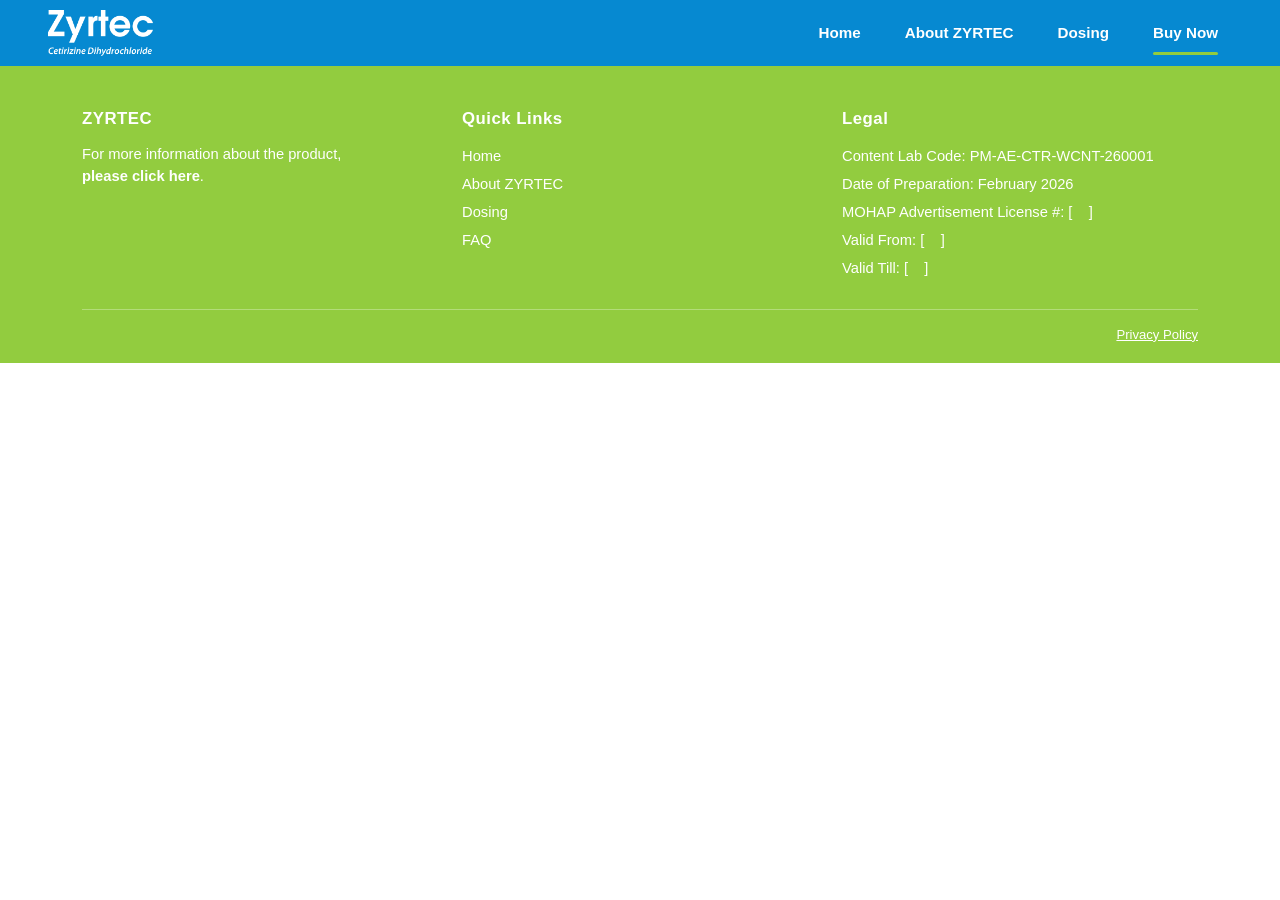
==== buy-now.html @ 0d6c66dc "structure pages" ====
<!DOCTYPE html>
<html lang="en">

<head>
    <meta charset="UTF-8" />
    <meta name="viewport" content="width=device-width, initial-scale=1.0" />
    <meta name="description" content="ZYRTEC (Cetirizine Dihydrochloride) — fast & effective relief of allergy symptoms in 20 to 60 minutes." />
    <title>ZYRTEC — Fast &amp; Effective Allergy Relief</title>

    <!-- Bootstrap 5 -->
    <link href="https://cdn.jsdelivr.net/npm/bootstrap@5.3.3/dist/css/bootstrap.min.css" rel="stylesheet" />

    <link rel="stylesheet" href="./styles.css" />
</head>

<body>

    <!-- ============== NAVBAR ============== -->
    <nav class="navbar navbar-expand-lg zyrtec-navbar sticky-top" aria-label="Main navigation">
        <div class="container-fluid px-3 px-lg-5">
            <a class="navbar-brand" href="#" aria-label="Zyrtec home">
                <img src="./assets/zertec-logo.png" alt="Zyrtec - Cetirizine Dihydrochloride" class="brand-logo" />
            </a>

            <button class="navbar-toggler" type="button" data-bs-toggle="collapse" data-bs-target="#mainNav" aria-controls="mainNav" aria-expanded="false" aria-label="Toggle navigation">
                <span class="navbar-toggler-icon"></span>
            </button>

            <div class="collapse navbar-collapse justify-content-end" id="mainNav">
                <ul class="navbar-nav align-items-lg-center gap-lg-3">
                    <li class="nav-item">
                        <a class="nav-link" aria-current="page" href="index.html">Home</a>
                    </li>
                    <li class="nav-item ">
                        <a class="nav-link" href="about-zyrtec.html">About ZYRTEC</a>
                    </li>
                    <li class="nav-item"><a class="nav-link" href="dosing.html">Dosing</a></li>
                    <li class="nav-item"><a class="nav-link active" href="buy-now.html">Buy Now</a></li>

                </ul>
            </div>
        </div>
    </nav>

    <main id="home">



    </main>

    <!-- ============== FOOTER ============== -->
    <footer class="zyrtec-footer" aria-label="Site footer">
        <div class="container">
            <div class="row g-4">
                <div class="col-md-4">
                    <p class="footer-heading">ZYRTEC</p>
                    <p class="footer-block">For more information about the product,<br>
                        <a href="https://assets.gskinternet.com/pharma/GSKpro/Gulf/Zyrtec/pi_13875_v1_0.pdf" class="footer-link">please click here</a>.
                    </p>
                </div>
                <div class="col-md-4">
                    <p class="footer-heading">Quick Links</p>
                    <ul class="footer-links">
                        <li><a href="index.html">Home</a></li>
                        <li><a href="about-zyrtec.html">About ZYRTEC</a></li>
                        <li><a href="dosing.html">Dosing</a></li>
                        <li><a href="faq.html">FAQ</a></li>
                    </ul>
                </div>
                <div class="col-md-4">
                    <p class="footer-heading">Legal</p>
                    <ul class="footer-meta">
                        <li>Content Lab Code: PM-AE-CTR-WCNT-260001</li>
                        <li>Date of Preparation: February 2026</li>
                        <li>MOHAP Advertisement License #: [&nbsp;&nbsp;&nbsp;&nbsp;]</li>
                        <li>Valid From: [&nbsp;&nbsp;&nbsp;&nbsp;]</li>
                        <li>Valid Till: [&nbsp;&nbsp;&nbsp;&nbsp;]</li>
                    </ul>
                </div>
            </div>
            <div class="footer-bottom text-end">
                <!-- <small>&copy; 2026 GSK group of companies. Always read the label. Zyrtec&reg; is a registered trademark.</small> -->
                <a href="https://privacy.gsk.com/en-in/privacy-notice/general/">Privacy Policy</a>
            </div>
        </div>
    </footer>

    <!-- ============== COOKIES POPUP ============== -->
    <aside id="cookiesPopup" class="cookies-popup" role="dialog" aria-live="polite" aria-labelledby="cookiesTitle" aria-describedby="cookiesIntro" hidden>
        <div class="container">
            <h2 id="cookiesTitle" class="cookies-title">We use cookies</h2>
            <p id="cookiesIntro" class="cookies-intro">
                We use cookies to enhance your website experience. Some cookies are necessary to run the website.
                Others are optional: performance cookies show us how you use our website and features;
                functional cookies remember your preferences and advertising cookies help us share relevant content.
                <a href="#cookie-policy" class="cookies-policy-link">Cookie Policy</a>
            </p>

            <div class="cookies-details" id="cookiesDetails">
                <label class="cookie-option">
                    <input type="checkbox" id="cookiePerformance" checked />
                    <span class="cookie-check" aria-hidden="true"></span>
                    <span class="cookie-option-text">
                        <span class="cookie-option-title">Performance cookies</span>
                        <span class="cookie-option-desc">
                            Collect information about your use of our website, e.g. page visits or error messages.
                            This information is aggregated and anonymised and used to improve our website. If you
                            don't allow these cookies, we won't know when you have visited our website and won't
                            be able to monitor its performance.
                        </span>
                    </span>
                </label>

                <label class="cookie-option">
                    <input type="checkbox" id="cookieFunctional" checked />
                    <span class="cookie-check" aria-hidden="true"></span>
                    <span class="cookie-option-text">
                        <span class="cookie-option-title">Functional cookies</span>
                        <span class="cookie-option-desc">
                            Allow our websites to remember your user name, language preference, or geographic
                            region. This information is used to provide a personalised experience and to make the
                            website easier to use. If you don't allow these cookies, then some or all features
                            may not function.
                        </span>
                    </span>
                </label>

                <label class="cookie-option">
                    <input type="checkbox" id="cookieAdvertising" checked />
                    <span class="cookie-check" aria-hidden="true"></span>
                    <span class="cookie-option-text">
                        <span class="cookie-option-title">Advertising cookies</span>
                        <span class="cookie-option-desc">
                            Allow us to display advertising we think is relevant to you. We build profiles based
                            on your browsing history, which we share with our advertising partners to show you
                            relevant advertisements on other sites. If you don't allow these cookies you will
                            still receive advertising, but it will be less relevant.
                        </span>
                    </span>
                </label>
            </div>

            <div class="cookies-actions">
                <button type="button" class="cookies-toggle" id="cookiesToggle" aria-controls="cookiesDetails" aria-expanded="true">
                    <span class="cookies-toggle-label">Show less</span>
                    <svg class="cookies-toggle-icon" viewBox="0 0 16 16" width="14" height="14" aria-hidden="true">
                        <path fill="none" stroke="currentColor" stroke-width="2" stroke-linecap="round" stroke-linejoin="round" d="M3 10l5-5 5 5" />
                    </svg>
                </button>
                <div class="cookies-buttons">
                    <button type="button" class="btn btn-cookies-outline" id="cookiesOptOut">OPT OUT</button>
                    <button type="button" class="btn btn-cookies-primary" id="cookiesAccept">ACCEPT</button>
                </div>
            </div>
        </div>
    </aside>

    <script src="https://cdn.jsdelivr.net/npm/bootstrap@5.3.3/dist/js/bootstrap.bundle.min.js"></script>
    <script src="./script.js"></script>
</body>

</html>
---- styles.css ----
/* ========================================================
   ZYRTEC Microsite — Brand Stylesheet
   ======================================================== */

:root {
  --color-lemon: #92cc3f;
  --color-lemon-dark: #7eb334;
  --color-blue: #3d518c;
  --color-zyrtec-blue: #0689d1;
  --color-zyrtec-blue-dark: #056fa9;
  --color-white: #ffffff;
  --color-light-gray: #f5f7fa;
  --color-text: #2b2b2b;
  --color-muted: #6b7280;

  --font-family: Arial, Helvetica, sans-serif;

  --radius-pill: 50px;
  --radius-card: 14px;
  --shadow-card: 0 8px 24px rgba(10, 48, 90, 0.08);
  --shadow-navbar: 0 2px 12px rgba(0, 0, 0, 0.08);
}

/* ---------- Base ---------- */
*,
*::before,
*::after {
  box-sizing: border-box;
}

html {
  scroll-behavior: smooth;
}

body {
  font-family: var(--font-family);
  color: var(--color-text);
  line-height: 1.6;
  background: var(--color-white);
  -webkit-font-smoothing: antialiased;
}

h1,
h2,
h3,
h4 {
  font-family: var(--font-family);
  color: var(--color-blue);
}

h1 {
  font-weight: 700;
}

h2 {
  font-weight: 600;
}

h3 {
  font-weight: 500;
}

a {
  color: var(--color-zyrtec-blue);
  text-decoration: none;
}

a:hover {
  color: var(--color-zyrtec-blue-dark);
  text-decoration: underline;
}

sup {
  font-size: 0.65em;
  top: -0.4em;
}

/* ---------- Buttons ---------- */
.btn-zyrtec {
  background-color: var(--color-zyrtec-blue);
  color: #fff;
  border-radius: var(--radius-pill);
  padding: 12px 28px;
  font-weight: 600;
  border: 0;
  transition: background-color .15s ease, transform .15s ease;
}

.btn-zyrtec:hover {
  background-color: var(--color-zyrtec-blue-dark);
  color: #fff;
  transform: translateY(-1px);
}

.btn-lemon {
  background-color: var(--color-lemon);
  color: #fff;
  border-radius: var(--radius-pill);
  padding: 12px 40px;
  font-weight: 600;
  border: 0;
  transition: background-color .15s ease, transform .15s ease;
}

.btn-lemon:hover,
.btn-lemon:focus {
  background-color: var(--color-lemon-dark);
  color: #fff;
  transform: translateY(-1px);
  text-decoration: none;
}

.btn-lemon.btn-sm,
.btn-zyrtec.btn-sm {
  padding: 8px 22px;
  font-size: .9rem;
}

.btn-outline-white {
  border: 2px solid #fff;
  background: transparent;
  color: #fff;
  border-radius: var(--radius-pill);
  padding: 10px 26px;
  font-weight: 600;
  transition: background-color .15s, color .15s;
}

.btn-outline-white:hover {
  background: #fff;
  color: var(--color-zyrtec-blue);
}

.btn-find-relief {
  padding: 8px 22px;
  font-size: .95rem;
}

/* ========================================================
   NAVBAR
   ======================================================== */
.zyrtec-navbar {
  background-color: var(--color-zyrtec-blue);
  padding: 10px 0;
  transition: box-shadow .2s ease;
}

.zyrtec-navbar.is-scrolled {
  box-shadow: var(--shadow-navbar);
}

.zyrtec-navbar .navbar-brand {
  display: inline-flex;
  align-items: center;
  padding: 0;
}

.brand-logo {
  height: 46px;
  width: auto;
  display: block;
}

.zyrtec-navbar .navbar-nav .nav-link {
  color: #fff;
  font-weight: 600;
  padding: 8px 14px !important;
  position: relative;
  font-size: .95rem;
}

.zyrtec-navbar .navbar-nav .nav-link:hover,
.zyrtec-navbar .navbar-nav .nav-link:focus {
  color: #fff;
  opacity: .85;
  text-decoration: none;
}

.zyrtec-navbar .navbar-nav .nav-link.active {
  font-weight: 700;
}

.zyrtec-navbar .navbar-nav .nav-link.active::after,
.zyrtec-navbar .navbar-nav .nav-link:hover::after,
.zyrtec-navbar .navbar-nav .nav-link:focus::after {
  content: "";
  position: absolute;
  left: 14px;
  right: 14px;
  bottom: -2px;
  height: 3px;
  background: var(--color-lemon);
  border-radius: 2px;
}

.zyrtec-navbar .navbar-toggler {
  border: 2px solid rgba(255, 255, 255, .7);
  padding: 6px 10px;
  border-radius: 8px;
  box-shadow: none;
}

.zyrtec-navbar .navbar-toggler:focus {
  box-shadow: 0 0 0 3px rgba(255, 255, 255, .35);
}

.zyrtec-navbar .navbar-toggler-icon {
  background-image: url("data:image/svg+xml;charset=utf-8,%3Csvg xmlns='http://www.w3.org/2000/svg' viewBox='0 0 30 30'%3E%3Cpath stroke='rgba(255,255,255,1)' stroke-linecap='round' stroke-miterlimit='10' stroke-width='2.5' d='M4 7h22M4 15h22M4 23h22'/%3E%3C/svg%3E");
  width: 1.4em;
  height: 1.4em;
}

.zyrtec-navbar .dropdown-menu {
  border: 0;
  box-shadow: var(--shadow-card);
  border-radius: 10px;
}

.zyrtec-navbar .dropdown-item:hover {
  background: var(--color-light-gray);
  color: var(--color-zyrtec-blue);
}

/* ========================================================
   HERO
   ======================================================== */
.hero {
  position: relative;
  width: 100%;
  overflow: hidden;
  background-color: var(--color-zyrtec-blue);
}

.hero-image {
  display: block;
  width: 100%;
  height: auto;
  object-fit: cover;
  object-position: center;
}

/* ========================================================
   FAST & EFFECTIVE block
   ======================================================== */
.section-title-block {
  padding: 40px 0 20px;
}

.fe-title {
  color: var(--color-lemon);
  font-weight: 700;
  font-size: clamp(2rem, 4vw, 3rem);
  letter-spacing: 1px;
  margin: 0;
}

.fe-sub {
  color: var(--color-blue);
  font-size: clamp(1rem, 1.5vw, 1.25rem);
  margin-top: 4px;
}

/* ========================================================
   VIDEO SECTION
   ======================================================== */
.video-section {
  padding: 30px 0 50px;
}

.video-thumb {
  position: relative;
  display: block;
  width: 100%;
  max-width: 1100px;
  margin: 0 auto;
  border: 0;
  padding: 0;
  background: var(--color-light-gray);
  border-radius: var(--radius-card);
  overflow: hidden;
  cursor: pointer;
  box-shadow: var(--shadow-card);
}

.video-thumb-img {
  width: 100%;
  height: auto;
  display: block;
  object-fit: cover;
}

.video-play {
  position: absolute;
  top: 50%;
  left: 50%;
  transform: translate(-50%, -50%);
  width: 84px;
  height: 84px;
  background: rgba(255, 255, 255, .85);
  color: var(--color-zyrtec-blue);
  border-radius: 50%;
  display: flex;
  align-items: center;
  justify-content: center;
  box-shadow: 0 8px 24px rgba(0, 0, 0, .25);
  transition: transform .2s ease, background-color .2s ease;
}

.video-thumb:hover .video-play {
  transform: translate(-50%, -50%) scale(1.06);
  background: #fff;
}

/* ========================================================
   CTA CARDS (About / Dosing)
   ======================================================== */
.cta-cards {
  padding: 40px 0 60px;
}

.cta-card {
  background: #fff;
  border-radius: var(--radius-card);
  padding: 24px;
  display: flex;
  align-items: center;
  gap: 20px;
  box-shadow: var(--shadow-card);
  transition: transform .2s ease, box-shadow .2s ease;
}

.cta-card:hover {
  transform: translateY(-3px);
  box-shadow: 0 14px 32px rgba(10, 48, 90, 0.12);
}

.cta-card-icon {
  flex: 0 0 120px;
  width: 120px;
  height: 120px;
  display: flex;
  align-items: center;
  justify-content: center;
}

.cta-icon-img {
  max-width: 100%;
  max-height: 100%;
  object-fit: contain;
}

.cta-card-body {
  flex: 1;
}

.cta-card-title {
  color: var(--color-zyrtec-blue);
  font-size: 1.35rem;
  font-weight: 500;
  margin: 0 0 10px;
  line-height: 1.15;
}

.cta-card-title strong {
  font-weight: 700;
  display: block;
}

/* ========================================================
   HOW IT WORKS
   ======================================================== */
.how-section {
  padding: 70px 0;
}

.step-card {
  background: #fff;
  border-radius: var(--radius-card);
  padding: 30px 24px;
  box-shadow: var(--shadow-card);
  height: 100%;
  text-align: center;
  border-top: 4px solid var(--color-zyrtec-blue);
}

.step-num {
  display: inline-flex;
  align-items: center;
  justify-content: center;
  width: 56px;
  height: 56px;
  border-radius: 50%;
  background: var(--color-lemon);
  color: #fff;
  font-size: 1.5rem;
  font-weight: 700;
  margin-bottom: 14px;
}

.step-card h3 {
  color: var(--color-blue);
  font-size: 1.2rem;
  font-weight: 700;
  margin-bottom: 8px;
}

.step-card p {
  color: var(--color-muted);
  margin: 0;
}

/* ========================================================
   SYMPTOMS
   ======================================================== */
.symptoms-section {
  background: var(--color-light-gray);
  padding: 70px 0;
}

.section-heading {
  color: var(--color-blue);
  font-weight: 700;
  font-size: clamp(1.6rem, 2.5vw, 2.2rem);
  margin-bottom: 6px;
}

.section-lede {
  color: var(--color-muted);
  margin-bottom: 30px;
}

.symptom-tile {
  background: #fff;
  border-radius: var(--radius-card);
  padding: 26px 12px;
  text-align: center;
  box-shadow: var(--shadow-card);
  transition: transform .2s ease;
  height: 100%;
}

.symptom-tile:hover {
  transform: translateY(-3px);
}

.symptom-ic {
  display: inline-block;
  font-size: 2.2rem;
  margin-bottom: 8px;
  color: var(--color-zyrtec-blue);
}

.symptom-tile p {
  margin: 0;
  font-weight: 600;
  color: var(--color-blue);
  font-size: .95rem;
}

/* ========================================================
   PRODUCT RANGE
   ======================================================== */
.product-range {
  padding: 70px 0;
}

.product-card {
  background: #fff;
  border-radius: var(--radius-card);
  overflow: hidden;
  box-shadow: var(--shadow-card);
  height: 100%;
  transition: transform .2s ease, box-shadow .2s ease;
}

.product-card:hover {
  transform: translateY(-3px);
  box-shadow: 0 14px 32px rgba(10, 48, 90, 0.12);
}

.product-media {
  background: linear-gradient(135deg, #eaf5fc 0%, #d8ecf7 100%);
  height: 180px;
  display: flex;
  align-items: center;
  justify-content: center;
  position: relative;
}

.product-badge {
  background: var(--color-zyrtec-blue);
  color: #fff;
  font-weight: 700;
  font-size: 1.3rem;
  padding: 16px 22px;
  border-radius: 50%;
  width: 110px;
  height: 110px;
  display: flex;
  align-items: center;
  justify-content: center;
  box-shadow: 0 6px 20px rgba(6, 137, 209, .35);
  letter-spacing: 1px;
}

.product-badge.badge-family {
  background: var(--color-lemon);
  box-shadow: 0 6px 20px rgba(146, 204, 63, .35);
}

.product-badge.badge-drops {
  background: var(--color-blue);
  box-shadow: 0 6px 20px rgba(61, 81, 140, .35);
}

.product-body {
  padding: 22px 24px 26px;
}

.product-body h3 {
  color: var(--color-blue);
  font-size: 1.15rem;
  font-weight: 700;
  margin-bottom: 8px;
}

.product-body p {
  color: var(--color-muted);
  margin-bottom: 16px;
  font-size: .95rem;
}

/* ========================================================
   WHY ZYRTEC
   ======================================================== */
.why-section {
  background: var(--color-light-gray);
  padding: 70px 0;
}

.benefit-card {
  background: #fff;
  border-radius: var(--radius-card);
  padding: 30px 24px;
  box-shadow: var(--shadow-card);
  height: 100%;
  border-top: 4px solid var(--color-lemon);
  text-align: center;
}

.benefit-num {
  display: inline-flex;
  align-items: center;
  justify-content: center;
  width: 52px;
  height: 52px;
  border-radius: 50%;
  background: var(--color-zyrtec-blue);
  color: #fff;
  font-size: 1.4rem;
  font-weight: 700;
  margin-bottom: 14px;
}

.benefit-card h3 {
  color: var(--color-blue);
  font-size: 1.2rem;
  font-weight: 700;
  margin-bottom: 8px;
}

.benefit-card p {
  color: var(--color-muted);
  margin: 0;
}

/* ========================================================
   FAQ
   ======================================================== */
.faq-section {
  padding: 70px 0;
}

.faq-title {
  color: var(--color-zyrtec-blue);
  font-weight: 700;
  font-size: clamp(2rem, 3.5vw, 3rem);
  margin-bottom: 40px;
}

.faq-accordion .accordion-item {
  background: #fff;
  border: 1px solid rgba(6, 137, 209, .15);
  border-radius: var(--radius-card) !important;
  margin-bottom: 14px;
  overflow: hidden;
  box-shadow: 0 2px 8px rgba(10, 48, 90, 0.05);
}

.faq-accordion .accordion-button {
  background: #fff;
  color: var(--color-text);
  font-size: 1.05rem;
  font-weight: 500;
  padding: 18px 24px;
  box-shadow: none;
  border: 0;
  font-family: var(--font-family);
}

.faq-accordion .accordion-button strong {
  color: var(--color-zyrtec-blue);
  font-weight: 700;
}

.faq-accordion .accordion-button:not(.collapsed) {
  background: #f0f9ff;
  color: var(--color-blue);
}

.faq-accordion .accordion-button:focus {
  box-shadow: 0 0 0 3px rgba(6, 137, 209, .2);
}

/* custom + / - indicator */
.faq-accordion .accordion-button::after {
  background-image: none;
  content: "+";
  width: 32px;
  height: 32px;
  border-radius: 50%;
  background-color: var(--color-zyrtec-blue);
  color: #fff;
  font-size: 1.4rem;
  font-weight: 700;
  line-height: 32px;
  text-align: center;
  transform: none;
  transition: transform .2s ease, background-color .2s ease;
}

.faq-accordion .accordion-button:not(.collapsed)::after {
  content: "\2212";
  transform: none;
  background-color: var(--color-blue);
}

.faq-accordion .accordion-body {
  padding: 0 24px 22px;
  color: var(--color-text);
  font-size: 1rem;
}

/* ========================================================
   DISCLAIMER + REFERENCES
   ======================================================== */
.disclaimer-section {
  padding: 40px 0 10px;
  color: var(--color-blue);
  font-size: .8rem;
  line-height: 1.5;
  border-top: 1px solid #e5e9f2;
}

.disclaimer-section p {
  margin-bottom: .35rem;
}

.disclaimer-section a {
  color: var(--color-blue);
  text-decoration: underline;
}

.references-section {
  padding: 20px 0 40px;
  font-size: .85rem;
  color: var(--color-blue);
}

.references-title {
  color: var(--color-blue);
  font-size: 1rem;
  font-weight: 700;
  margin-bottom: 10px;
}

.references-list {
  padding-left: 20px;
  margin-bottom: 14px;
}

.references-list li {
  margin-bottom: 6px;
}

.ref-note {
  color: var(--color-blue);
  font-size: .8rem;
}

/* ========================================================
   FOOTER
   ======================================================== */
.zyrtec-footer {
  background: var(--color-lemon);
  color: #fff;
  padding: 40px 0 18px;
  font-size: .92rem;
}

.zyrtec-footer a {
  color: #fff;
  text-decoration: none;
}

.zyrtec-footer a:hover {
  color: #fff;
  text-decoration: underline;
  opacity: .9;
}

.footer-heading {
  font-weight: 700;
  font-size: 1.05rem;
  color: #fff;
  margin-bottom: 10px;
  letter-spacing: .5px;
}

.footer-block {
  margin: 0;
  line-height: 1.5;
}

.footer-link {
  color: #fff;
  text-decoration: underline;
  font-weight: 600;
}

.footer-links,
.footer-meta {
  list-style: none;
  padding: 0;
  margin: 0;
  line-height: 1.9;
}

.footer-links li a {
  display: inline-block;
}

.footer-bottom {
  /* display: flex;
  justify-content: space-between;
  align-items: center;
  gap: 12px;
  flex-wrap: wrap; */
  margin-top: 26px;
  padding-top: 14px;
  border-top: 1px solid rgba(255, 255, 255, .3);
  font-size: .82rem;
}

.footer-bottom a {
  text-decoration: underline;
}

/* ========================================================
   RESPONSIVE
   ======================================================== */
@media (max-width: 991.98px) {
  .zyrtec-navbar .navbar-collapse {
    background: var(--color-zyrtec-blue);
    padding: 14px 18px;
    margin-top: 10px;
    border-radius: 10px;
    box-shadow: 0 8px 20px rgba(0, 0, 0, .15);
  }

  .zyrtec-navbar .navbar-nav {
    gap: 4px;
  }

  .zyrtec-navbar .navbar-nav .nav-link {
    padding: 10px 14px !important;
    border-radius: 6px;
  }

  .zyrtec-navbar .navbar-nav .nav-link:hover,
  .zyrtec-navbar .navbar-nav .nav-link:focus {
    background: rgba(255, 255, 255, .1);
    opacity: 1;
  }

  .zyrtec-navbar .navbar-nav .nav-link.active {
    background: rgba(255, 255, 255, .15);
  }

  .zyrtec-navbar .navbar-nav .nav-link.active::after,
  .zyrtec-navbar .navbar-nav .nav-link:hover::after,
  .zyrtec-navbar .navbar-nav .nav-link:focus::after {
    display: none;
  }

  .btn-find-relief {
    display: inline-block;
    margin-top: 10px;
  }

  .cta-card {
    flex-direction: column;
    text-align: center;
  }
}

@media (max-width: 575.98px) {
  .brand-logo {
    height: 38px;
  }

  .footer-bottom {
    justify-content: center;
    text-align: center;
  }
}
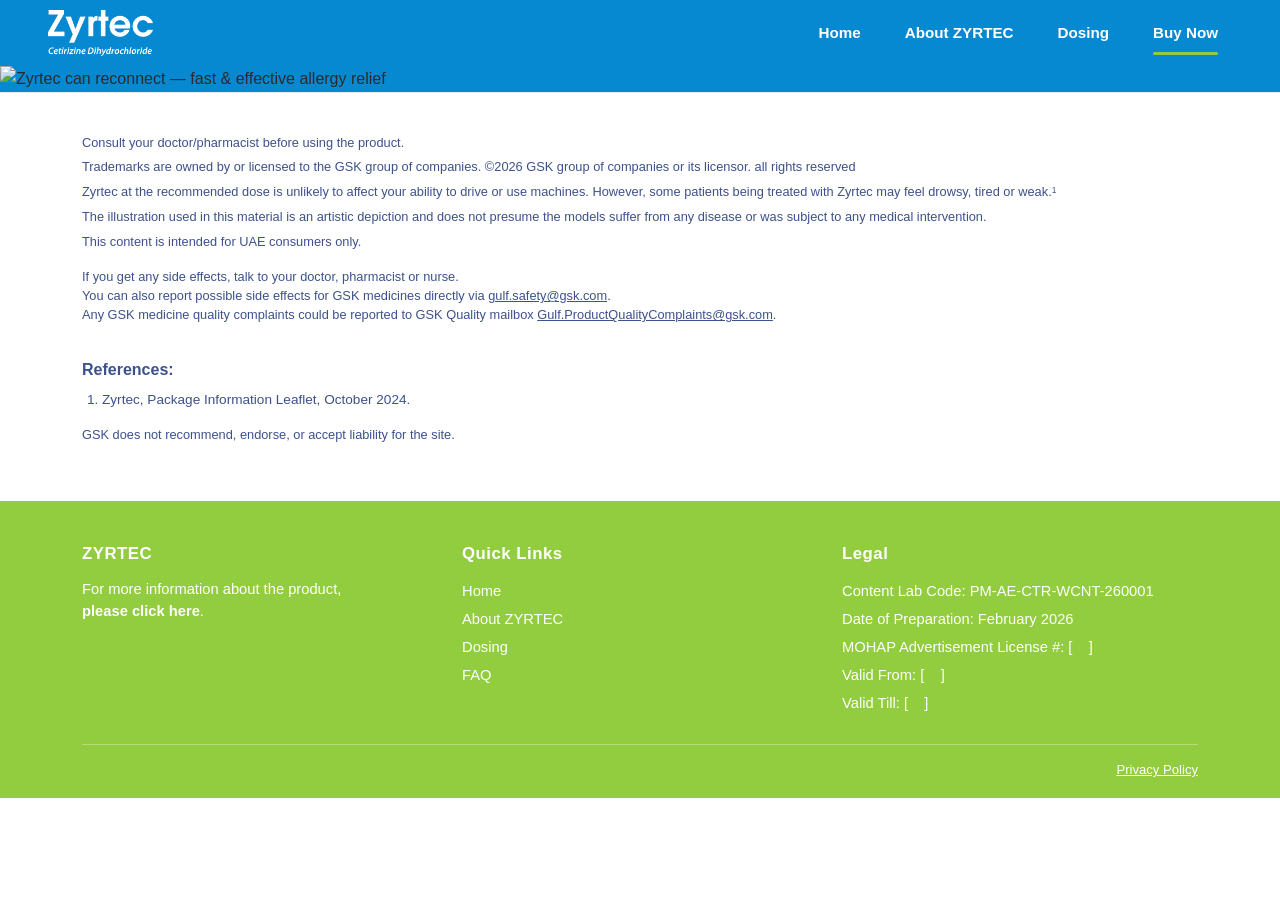
==== commit 6c8cb1e1: "Test-push$buy page basics" ====
--- a/buy-now.html
+++ b/buy-now.html
@@ -44,6 +44,41 @@
 
     <main id="home">
 
+    <!-- ============== HERO ============== -->
+    <section class="hero" aria-labelledby="hero-title">
+        <img src="./assets/hero-img-buy.png" alt="Zyrtec can reconnect — fast & effective allergy relief" class="hero-image" />
+        <h1 id="hero-title" class="visually-hidden">Zyrtec can RECONNECT — fast and effective allergy relief</h1>
+    </section>
+
+
+
+    
+    
+    <!-- ============== DISCLAIMER ============== -->
+    <section class="disclaimer-section" aria-label="Disclaimer">
+        <div class="container">
+        <p>Consult your doctor/pharmacist before using the product.</p>
+        <p>Trademarks are owned by or licensed to the GSK group of companies. &copy;2026 GSK group of companies or its licensor. all rights reserved</p>
+        <p>Zyrtec at the recommended dose is unlikely to affect your ability to drive or use machines. However, some patients being treated with Zyrtec may feel drowsy, tired or weak.<sup>1</sup></p>
+        <p>The illustration used in this material is an artistic depiction and does not presume the models suffer from any disease or was subject to any medical intervention.</p>
+        <p>This content is intended for UAE consumers only.</p>
+        <p class="mt-3">If you get any side effects, talk to your doctor, pharmacist or nurse.<br>
+            You can also report possible side effects for GSK medicines directly via <a href="mailto:gulf.safety@gsk.com">gulf.safety@gsk.com</a>.<br>
+            Any GSK medicine quality complaints could be reported to GSK Quality mailbox <a href="mailto:Gulf.ProductQualityComplaints@gsk.com">Gulf.ProductQualityComplaints@gsk.com</a>.</p>
+        </div>
+    </section>
+
+    
+    <!-- ============== REFERENCES ============== -->
+    <section class="references-section" aria-label="References">
+    <div class="container">
+        <h3 class="references-title">References:</h3>
+        <ol class="references-list">
+        <li>Zyrtec, Package Information Leaflet, October 2024.</li>
+        </ol>
+        <p class="ref-note">GSK does not recommend, endorse, or accept liability for the site.</p>
+    </div>
+    </section>
 
 
     </main>
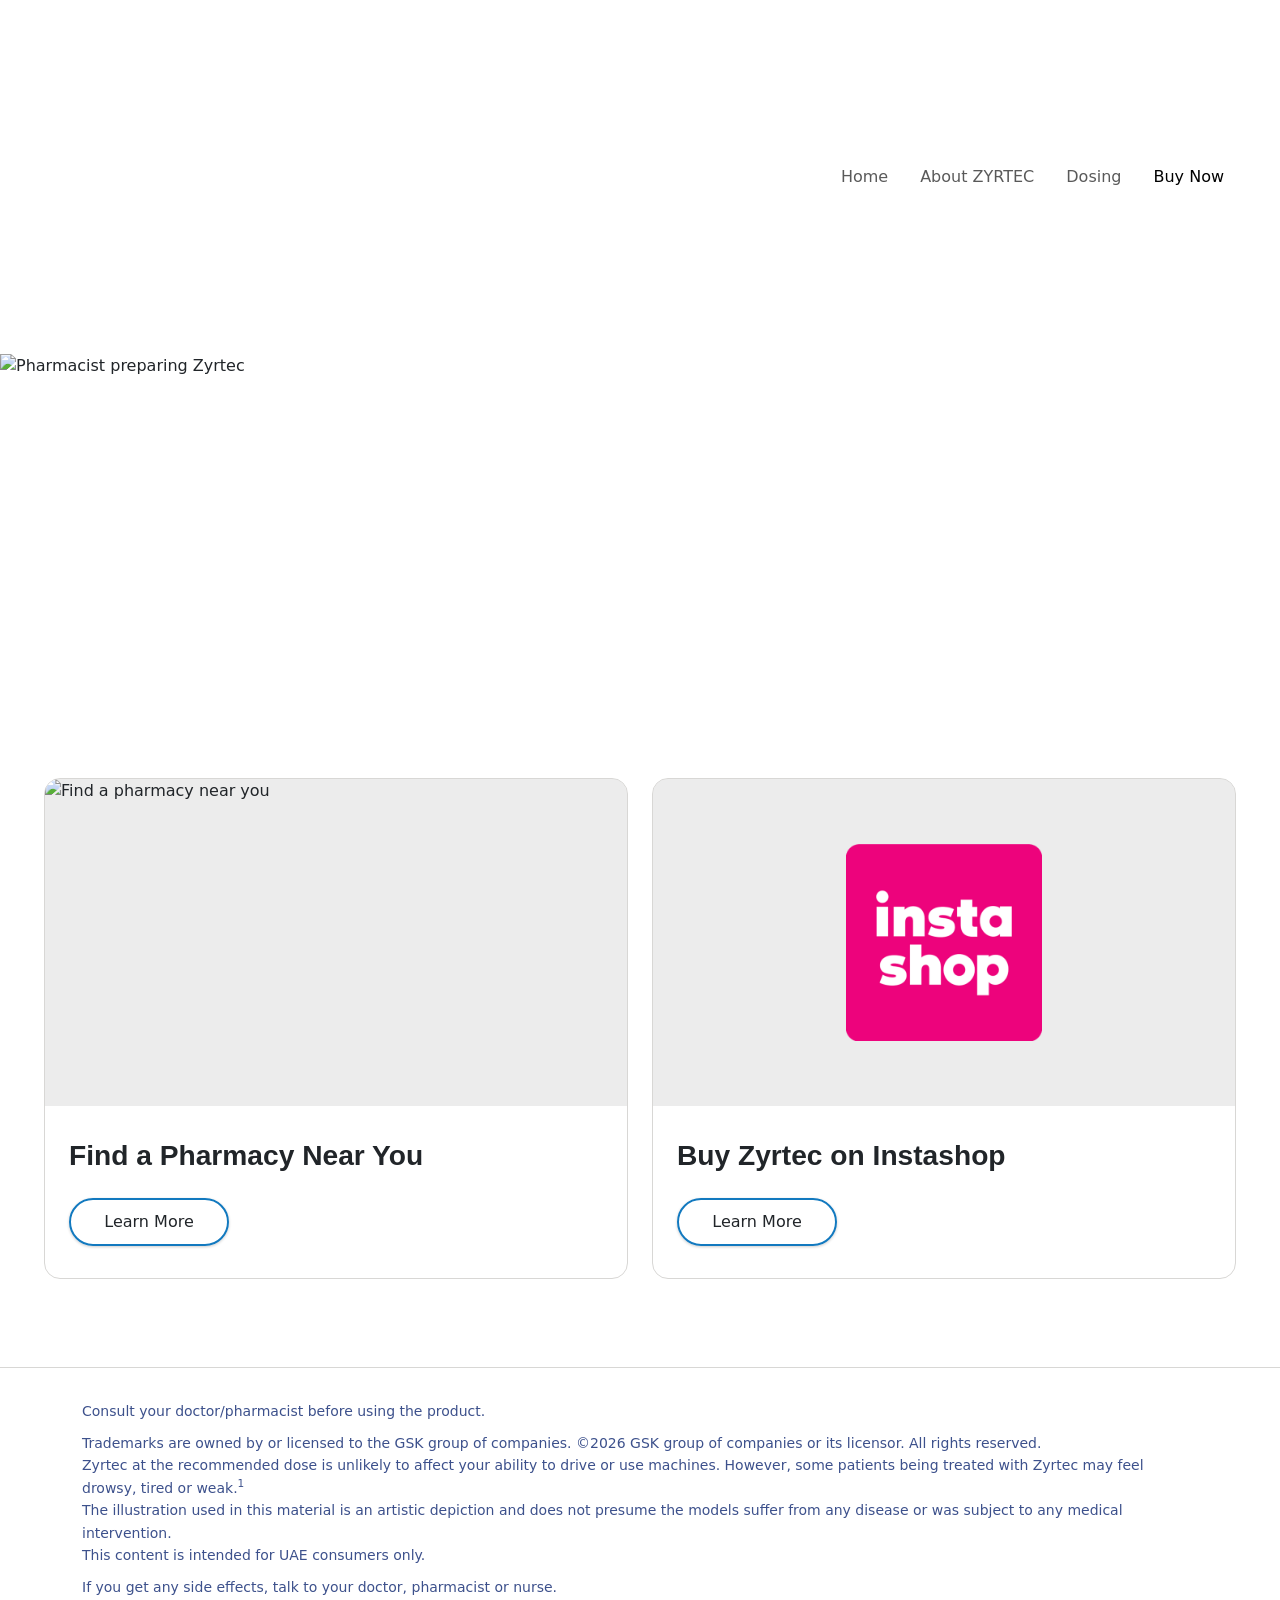
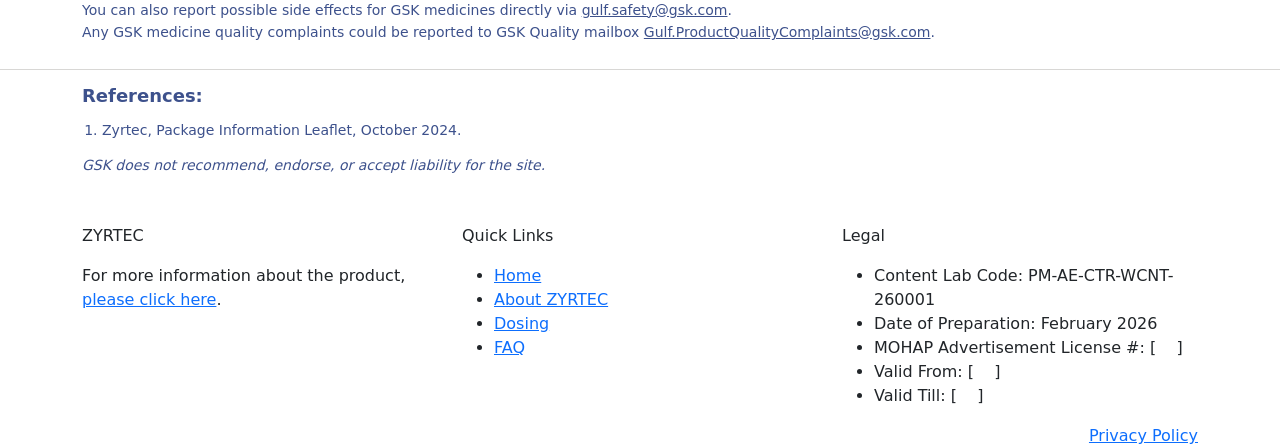
==== commit be766e01: "buy-now page" ====
--- a/buy-now.html
+++ b/buy-now.html
@@ -10,10 +10,11 @@
     <!-- Bootstrap 5 -->
     <link href="https://cdn.jsdelivr.net/npm/bootstrap@5.3.3/dist/css/bootstrap.min.css" rel="stylesheet" />
 
-    <link rel="stylesheet" href="./styles.css" />
+    <link rel="stylesheet" href="./css/styles.css" />
+    <link rel="stylesheet" href="./css/buy-now.css" />
 </head>
 
-<body>
+<body class="buy-page">
 
     <!-- ============== NAVBAR ============== -->
     <nav class="navbar navbar-expand-lg zyrtec-navbar sticky-top" aria-label="Main navigation">
@@ -42,44 +43,78 @@
         </div>
     </nav>
 
-    <main id="home">
-
-    <!-- ============== HERO ============== -->
-    <section class="hero" aria-labelledby="hero-title">
-        <img src="./assets/hero-img-buy.png" alt="Zyrtec can reconnect — fast & effective allergy relief" class="hero-image" />
-        <h1 id="hero-title" class="visually-hidden">Zyrtec can RECONNECT — fast and effective allergy relief</h1>
-    </section>
-
-
-
-    
-    
-    <!-- ============== DISCLAIMER ============== -->
-    <section class="disclaimer-section" aria-label="Disclaimer">
-        <div class="container">
-        <p>Consult your doctor/pharmacist before using the product.</p>
-        <p>Trademarks are owned by or licensed to the GSK group of companies. &copy;2026 GSK group of companies or its licensor. all rights reserved</p>
-        <p>Zyrtec at the recommended dose is unlikely to affect your ability to drive or use machines. However, some patients being treated with Zyrtec may feel drowsy, tired or weak.<sup>1</sup></p>
-        <p>The illustration used in this material is an artistic depiction and does not presume the models suffer from any disease or was subject to any medical intervention.</p>
-        <p>This content is intended for UAE consumers only.</p>
-        <p class="mt-3">If you get any side effects, talk to your doctor, pharmacist or nurse.<br>
-            You can also report possible side effects for GSK medicines directly via <a href="mailto:gulf.safety@gsk.com">gulf.safety@gsk.com</a>.<br>
-            Any GSK medicine quality complaints could be reported to GSK Quality mailbox <a href="mailto:Gulf.ProductQualityComplaints@gsk.com">Gulf.ProductQualityComplaints@gsk.com</a>.</p>
-        </div>
-    </section>
-
-    
-    <!-- ============== REFERENCES ============== -->
-    <section class="references-section" aria-label="References">
-    <div class="container">
-        <h3 class="references-title">References:</h3>
-        <ol class="references-list">
-        <li>Zyrtec, Package Information Leaflet, October 2024.</li>
-        </ol>
-        <p class="ref-note">GSK does not recommend, endorse, or accept liability for the site.</p>
-    </div>
-    </section>
-
+    <main id="buy-now">
+
+        <!-- ============== HERO ============== -->
+        <section class="buy-hero" aria-labelledby="buy-hero-title">
+            <img src="./assets/buy-now/hero-img.jpg" alt="Pharmacist preparing Zyrtec" class="buy-hero-img" />
+
+        </section>
+
+        <!-- ============== CARDS ============== -->
+        <section class="buy-cards-section" aria-label="Where to buy Zyrtec">
+            <div class="container">
+                <div class="row g-4">
+                    <div class="col-md-6">
+                        <article class="buy-card bn-reveal">
+                            <div class="buy-card-media">
+                                <img src="./assets/buy-now/find-pharmacy.png" alt="Find a pharmacy near you" />
+                            </div>
+                            <div class="buy-card-body">
+                                <h2 class="buy-card-title">Find a Pharmacy Near You</h2>
+                                <div class="buy-card-actions">
+                                    <a href="#" class="btn-buy" target="_blank" rel="noopener">Learn More</a>
+                                </div>
+                            </div>
+                        </article>
+                    </div>
+                    <div class="col-md-6">
+                        <article class="buy-card bn-reveal">
+                            <div class="buy-card-media buy-card-media--icon">
+                                <img src="./assets/buy-now/instashop-icon.png" alt="Instashop" />
+                            </div>
+                            <div class="buy-card-body">
+                                <h2 class="buy-card-title">Buy Zyrtec on Instashop</h2>
+                                <div class="buy-card-actions">
+                                    <a href="https://www.instashop.com/" class="btn-buy" target="_blank" rel="noopener">Learn More</a>
+                                </div>
+                            </div>
+                        </article>
+                    </div>
+                </div>
+            </div>
+        </section>
+
+        <!-- ============== DISCLAIMER ============== -->
+        <section class="disclaimer-block" aria-label="Disclaimer">
+            <div class="container">
+                <p>Consult your doctor/pharmacist before using the product.</p>
+                <p>
+                    Trademarks are owned by or licensed to the GSK group of companies. &copy;2026 GSK group of companies or its licensor. All rights reserved.<br />
+                    Zyrtec at the recommended dose is unlikely to affect your ability to drive or use machines. However, some patients being treated with Zyrtec may feel drowsy, tired or weak.<sup>1</sup><br />
+                    The illustration used in this material is an artistic depiction and does not presume the models suffer from any disease or was subject to any medical intervention.<br />
+                    This content is intended for UAE consumers only.
+                </p>
+                <p>
+                    If you get any side effects, talk to your doctor, pharmacist or nurse.<br />
+                    You can also report possible side effects for GSK medicines directly via
+                    <a href="mailto:gulf.safety@gsk.com">gulf.safety@gsk.com</a>.<br />
+                    Any GSK medicine quality complaints could be reported to GSK Quality mailbox
+                    <a href="mailto:Gulf.ProductQualityComplaints@gsk.com">Gulf.ProductQualityComplaints@gsk.com</a>.
+                </p>
+            </div>
+        </section>
+
+        <!-- ============== REFERENCES ============== -->
+        <section class="references-block" aria-label="References">
+            <div class="container">
+                <p class="ref-title">References:</p>
+                <ol>
+                    <li>Zyrtec, Package Information Leaflet, October 2024.</li>
+                </ol>
+                <p class="ref-note">GSK does not recommend, endorse, or accept liability for the site.</p>
+            </div>
+        </section>
 
     </main>
 
@@ -191,7 +226,8 @@
     </aside>
 
     <script src="https://cdn.jsdelivr.net/npm/bootstrap@5.3.3/dist/js/bootstrap.bundle.min.js"></script>
-    <script src="./script.js"></script>
+    <script src="./js/script.js"></script>
+    <script src="./js/buy-now.js"></script>
 </body>
 
 </html>
--- a/css/buy-now.css
+++ b/css/buy-now.css
@@ -0,0 +1,277 @@
+/* ============================================================
+   BUY NOW PAGE STYLES
+   ============================================================ */
+
+.buy-page {
+  background: var(--color-white);
+}
+
+/* ============== HERO ============== */
+.buy-hero {
+  position: relative;
+  overflow: hidden;
+  isolation: isolate;
+}
+
+.buy-hero-img {
+  width: 100%;
+  height: auto;
+  display: block;
+  min-height: 360px;
+  object-fit: cover;
+}
+
+.buy-hero-headline {
+  position: absolute;
+  top: 50%;
+  right: 8%;
+  transform: translateY(-55%);
+  text-align: center;
+  z-index: 2;
+  line-height: 0.9;
+}
+
+.buy-hero-script {
+  display: block;
+  font-family: 'Better Times', 'Brush Script MT', 'Lucida Handwriting', cursive;
+  font-weight: 400;
+  font-style: italic;
+  color: var(--color-blue);
+  font-size: clamp(72px, 12vw, 200px);
+  line-height: 0.9;
+  margin: 0;
+  letter-spacing: 1px;
+  text-shadow: 0 2px 10px rgba(255, 255, 255, 0.3);
+}
+
+.buy-hero-bold {
+  display: block;
+  font-family: Arial, Helvetica, sans-serif;
+  font-weight: 900;
+  color: var(--color-white);
+  font-size: clamp(48px, 8vw, 128px);
+  line-height: 1;
+  text-transform: uppercase;
+  letter-spacing: 2px;
+  margin-top: -10px;
+  text-shadow: 0 2px 12px rgba(0, 0, 0, 0.25);
+}
+
+/* cloud separator at bottom of hero */
+.buy-hero-clouds {
+  position: absolute;
+  left: 0;
+  right: 0;
+  bottom: -1px;
+  width: 100%;
+  height: auto;
+  pointer-events: none;
+  display: block;
+  z-index: 1;
+}
+
+/* ============== CARDS SECTION ============== */
+.buy-cards-section {
+  padding: 64px 16px;
+  background: var(--color-white);
+}
+
+.buy-cards-section .container {
+  max-width: 1216px;
+}
+
+.buy-card {
+  background: var(--color-white);
+  border: 1px solid #d8d7d5;
+  border-radius: 16px;
+  overflow: hidden;
+  display: flex;
+  flex-direction: column;
+  height: 100%;
+  transition: transform 0.3s ease, box-shadow 0.3s ease;
+}
+
+.buy-card:hover {
+  transform: translateY(-4px);
+  box-shadow: 0 12px 28px rgba(0, 0, 0, 0.08);
+}
+
+.buy-card-media {
+  width: 100%;
+  aspect-ratio: 16 / 9;
+  overflow: hidden;
+  display: flex;
+  align-items: center;
+  justify-content: center;
+  background: rgba(218, 218, 218, 0.5);
+}
+
+.buy-card-media img {
+  width: 100%;
+  height: 100%;
+  object-fit: cover;
+  display: block;
+}
+
+.buy-card-media--icon {
+  background: rgba(218, 218, 218, 0.5);
+}
+
+.buy-card-media--icon img {
+  width: auto;
+  height: 60%;
+  max-height: 220px;
+  object-fit: contain;
+}
+
+.buy-card-body {
+  display: flex;
+  flex-direction: column;
+  gap: 24px;
+  padding: 32px 24px;
+  flex: 1;
+}
+
+.buy-card-title {
+  font-family: Arial, Helvetica, sans-serif;
+  font-weight: 700;
+  color: var(--color-zyrtec-blue);
+  font-size: clamp(22px, 2.2vw, 32px);
+  line-height: 1.25;
+  margin: 0;
+}
+
+.buy-card-actions {
+  margin-top: auto;
+}
+
+/* ============== BUTTON (Learn More) ============== */
+.btn-buy {
+  display: inline-flex;
+  align-items: center;
+  justify-content: center;
+  background: var(--color-zyrtec-blue);
+  color: var(--color-white);
+  border: 2px solid #1279bf;
+  border-radius: 32px;
+  padding: 10px 28px;
+  font-weight: 500;
+  font-size: 16px;
+  min-width: 160px;
+  text-decoration: none;
+  box-shadow: 0 1px 3px rgba(0, 0, 0, 0.2), inset 0 2px 0 rgba(255, 255, 255, 0.5);
+  transition: background-color 0.2s ease, transform 0.2s ease;
+}
+
+.btn-buy:hover,
+.btn-buy:focus {
+  background: var(--color-zyrtec-blue-dark, #056fa9);
+  color: var(--color-white);
+  transform: translateY(-1px);
+}
+
+/* ============== DISCLAIMER ============== */
+.disclaimer-block {
+  padding: 32px 0 16px;
+  color: #3d518c;
+  font-size: 14px;
+  line-height: 1.6;
+  border-top: 1px solid #d8d7d5;
+  margin-top: 24px;
+}
+
+.disclaimer-block p {
+  margin-bottom: 10px;
+}
+
+.disclaimer-block a {
+  color: var(--color-zyrtec-blue);
+  text-decoration: underline;
+  word-break: break-all;
+}
+
+/* ============== REFERENCES ============== */
+.references-block {
+  padding: 12px 0 32px;
+  color: #3d518c;
+  font-size: 14px;
+  line-height: 1.6;
+  border-top: 1px solid #d8d7d5;
+}
+
+.references-block .ref-title {
+  color: var(--color-zyrtec-blue);
+  font-weight: 700;
+  font-size: 18px;
+  margin-bottom: 8px;
+}
+
+.references-block ol {
+  padding-left: 20px;
+  margin-bottom: 8px;
+}
+
+.references-block ol li {
+  margin-bottom: 4px;
+}
+
+.references-block .ref-note {
+  margin-top: 12px;
+  font-style: italic;
+}
+
+/* ============== SCROLL REVEAL ============== */
+.bn-reveal {
+  opacity: 0;
+  transform: translateY(18px);
+  transition: opacity 0.6s ease, transform 0.6s ease;
+}
+
+.bn-reveal--in {
+  opacity: 1;
+  transform: translateY(0);
+}
+
+@media (prefers-reduced-motion: reduce) {
+  .bn-reveal {
+    opacity: 1;
+    transform: none;
+    transition: none;
+  }
+  .buy-card {
+    transition: none;
+  }
+}
+
+/* ============== RESPONSIVE ============== */
+@media (max-width: 991.98px) {
+  .buy-hero-headline {
+    right: 6%;
+  }
+}
+
+@media (max-width: 767.98px) {
+  .buy-hero-img {
+    min-height: 260px;
+  }
+  .buy-hero-headline {
+    right: 50%;
+    transform: translate(50%, -55%);
+  }
+  .buy-cards-section {
+    padding: 40px 12px;
+  }
+  .buy-card-body {
+    padding: 24px 20px;
+    gap: 18px;
+  }
+}
+
+@media (max-width: 575.98px) {
+  .buy-hero-bold {
+    margin-top: 0;
+  }
+  .btn-buy {
+    width: 100%;
+  }
+}
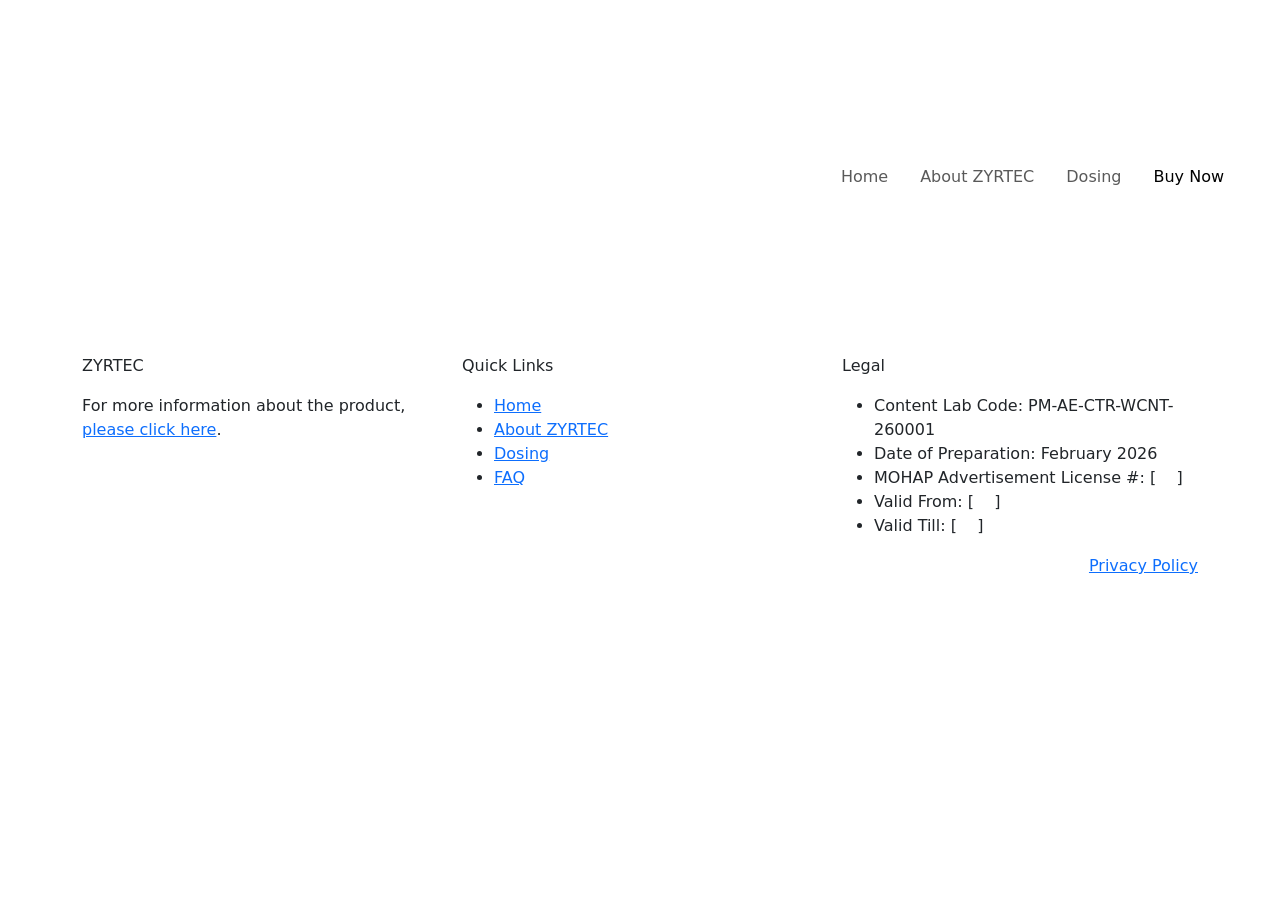
==== commit 10beb08f: "Merge branch 'main' of https://github.com/ElashryMohamed/Zyrtec_Website" ====
--- a/buy-now.html
+++ b/buy-now.html
@@ -43,78 +43,9 @@
         </div>
     </nav>
 
-    <main id="buy-now">
+    <main id="home">
 
-        <!-- ============== HERO ============== -->
-        <section class="buy-hero" aria-labelledby="buy-hero-title">
-            <img src="./assets/buy-now/hero-img.jpg" alt="Pharmacist preparing Zyrtec" class="buy-hero-img" />
 
-        </section>
-
-        <!-- ============== CARDS ============== -->
-        <section class="buy-cards-section" aria-label="Where to buy Zyrtec">
-            <div class="container">
-                <div class="row g-4">
-                    <div class="col-md-6">
-                        <article class="buy-card bn-reveal">
-                            <div class="buy-card-media">
-                                <img src="./assets/buy-now/find-pharmacy.png" alt="Find a pharmacy near you" />
-                            </div>
-                            <div class="buy-card-body">
-                                <h2 class="buy-card-title">Find a Pharmacy Near You</h2>
-                                <div class="buy-card-actions">
-                                    <a href="#" class="btn-buy" target="_blank" rel="noopener">Learn More</a>
-                                </div>
-                            </div>
-                        </article>
-                    </div>
-                    <div class="col-md-6">
-                        <article class="buy-card bn-reveal">
-                            <div class="buy-card-media buy-card-media--icon">
-                                <img src="./assets/buy-now/instashop-icon.png" alt="Instashop" />
-                            </div>
-                            <div class="buy-card-body">
-                                <h2 class="buy-card-title">Buy Zyrtec on Instashop</h2>
-                                <div class="buy-card-actions">
-                                    <a href="https://www.instashop.com/" class="btn-buy" target="_blank" rel="noopener">Learn More</a>
-                                </div>
-                            </div>
-                        </article>
-                    </div>
-                </div>
-            </div>
-        </section>
-
-        <!-- ============== DISCLAIMER ============== -->
-        <section class="disclaimer-block" aria-label="Disclaimer">
-            <div class="container">
-                <p>Consult your doctor/pharmacist before using the product.</p>
-                <p>
-                    Trademarks are owned by or licensed to the GSK group of companies. &copy;2026 GSK group of companies or its licensor. All rights reserved.<br />
-                    Zyrtec at the recommended dose is unlikely to affect your ability to drive or use machines. However, some patients being treated with Zyrtec may feel drowsy, tired or weak.<sup>1</sup><br />
-                    The illustration used in this material is an artistic depiction and does not presume the models suffer from any disease or was subject to any medical intervention.<br />
-                    This content is intended for UAE consumers only.
-                </p>
-                <p>
-                    If you get any side effects, talk to your doctor, pharmacist or nurse.<br />
-                    You can also report possible side effects for GSK medicines directly via
-                    <a href="mailto:gulf.safety@gsk.com">gulf.safety@gsk.com</a>.<br />
-                    Any GSK medicine quality complaints could be reported to GSK Quality mailbox
-                    <a href="mailto:Gulf.ProductQualityComplaints@gsk.com">Gulf.ProductQualityComplaints@gsk.com</a>.
-                </p>
-            </div>
-        </section>
-
-        <!-- ============== REFERENCES ============== -->
-        <section class="references-block" aria-label="References">
-            <div class="container">
-                <p class="ref-title">References:</p>
-                <ol>
-                    <li>Zyrtec, Package Information Leaflet, October 2024.</li>
-                </ol>
-                <p class="ref-note">GSK does not recommend, endorse, or accept liability for the site.</p>
-            </div>
-        </section>
 
     </main>
 
